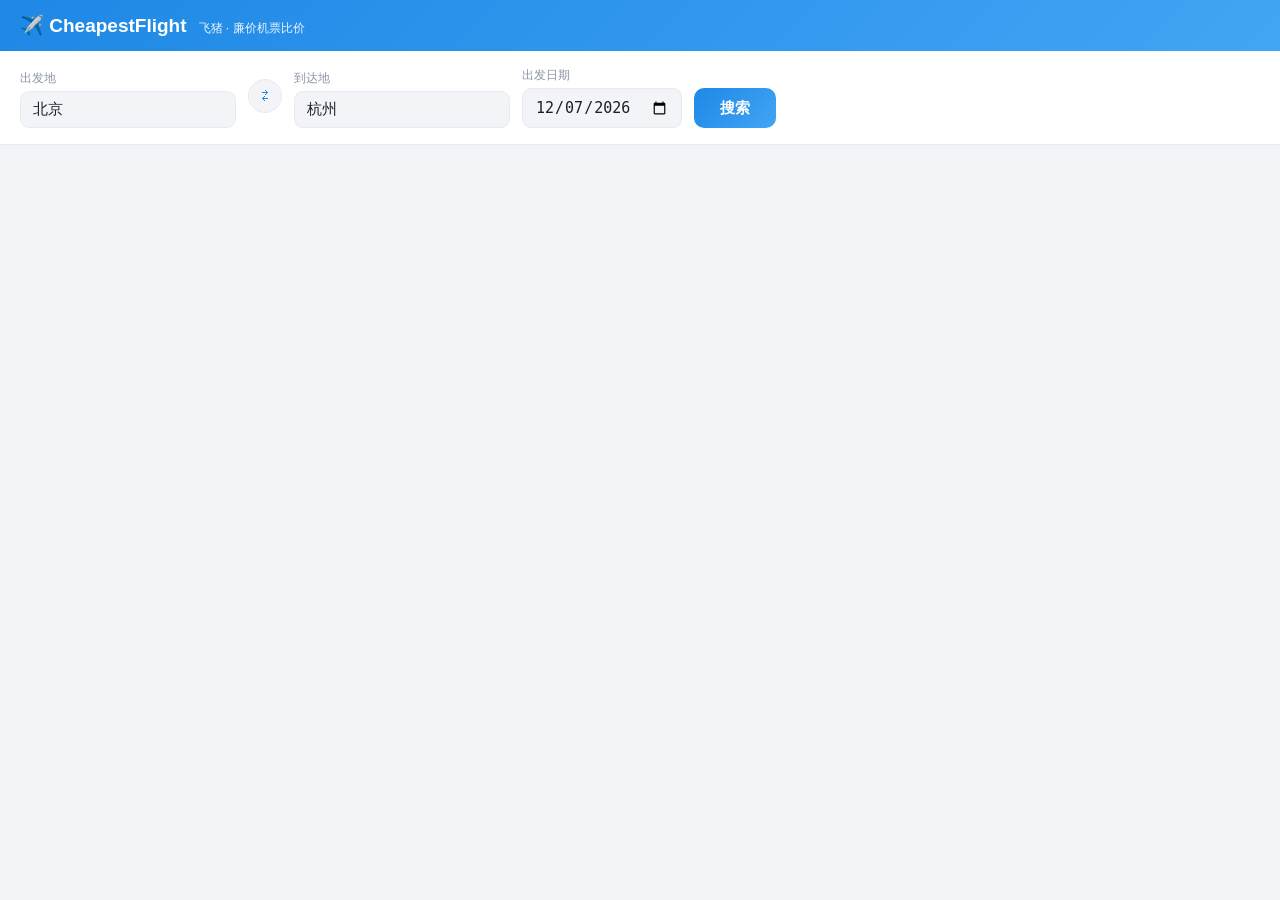
==== web/index.html @ 6965d368 "PC 版 F1 实现：登录态 Chrome 抓取 + 自建前端卡片/排序/筛选 - app.py(Flask): /api/search /api/login /api/cities，托管前端，自动开" ====
<!DOCTYPE html>
<html lang="zh-CN">
<head>
<meta charset="utf-8">
<meta name="viewport" content="width=device-width, initial-scale=1">
<title>CheapestFlight · 廉价机票</title>
<link rel="stylesheet" href="style.css">
</head>
<body>
  <header class="topbar">
    <div class="brand">✈️ CheapestFlight</div>
    <div class="sub">飞猪 · 廉价机票比价</div>
  </header>

  <div id="loginBanner" class="banner hidden">
    <span>⚠️ 尚未登录淘宝，无法获取搜索结果。</span>
    <button id="loginBtn">打开登录</button>
    <span class="banner-note">在弹出的浏览器窗口扫码登录后，回来点搜索。</span>
  </div>

  <section class="searchbar">
    <div class="field">
      <label>出发地</label>
      <input id="dep" list="cities" placeholder="城市名 / 三字码" autocomplete="off" value="北京">
    </div>
    <button id="swap" title="交换" class="swap">⇄</button>
    <div class="field">
      <label>到达地</label>
      <input id="arr" list="cities" placeholder="城市名 / 三字码" autocomplete="off" value="杭州">
    </div>
    <div class="field">
      <label>出发日期</label>
      <input id="date" type="date">
    </div>
    <button id="searchBtn" class="search">搜索</button>
    <datalist id="cities"></datalist>
  </section>

  <section id="controls" class="controls hidden">
    <div class="sorts">
      <span class="ctl-label">排序</span>
      <button class="sort" data-key="dep">出发时间<i></i></button>
      <button class="sort" data-key="arr">到达时间<i></i></button>
      <button class="sort active" data-key="price">价格<i>↑</i></button>
      <button class="sort" data-key="dur">飞行时间<i></i></button>
    </div>
    <div class="filters">
      <span class="ctl-label">筛选</span>
      <button class="filt active" data-f="all">全部</button>
      <button class="filt" data-f="direct">仅直飞</button>
      <button class="filt" data-f="transfer">仅中转</button>
    </div>
    <div id="summary" class="summary"></div>
  </section>

  <main id="results" class="results"></main>
  <div id="status" class="status"></div>

  <script src="app.js"></script>
</body>
</html>
---- web/style.css ----
* { box-sizing: border-box; }
:root {
  --bg: #f2f4f7; --card: #fff; --ink: #1a2029; --muted: #8a94a4;
  --brand: #1E88E5; --brand2: #42A5F5; --line: #e7ebf0;
  --direct: #16a34a; --transfer: #d97706; --price: #e5442f;
}
@media (prefers-color-scheme: dark) {
  :root { --bg:#0f1216; --card:#171b21; --ink:#e6e9ee; --muted:#8a94a4; --line:#252b33; }
}
body { margin:0; font-family:-apple-system,"PingFang SC","Microsoft YaHei",sans-serif;
  background:var(--bg); color:var(--ink); font-size:14px; }

.topbar { display:flex; align-items:baseline; gap:12px; padding:14px 20px;
  background:linear-gradient(135deg,var(--brand),var(--brand2)); color:#fff; }
.topbar .brand { font-size:19px; font-weight:700; }
.topbar .sub { font-size:12px; opacity:.9; }

.banner { display:flex; align-items:center; gap:12px; flex-wrap:wrap;
  background:#fff7ed; color:#9a3412; padding:10px 20px; border-bottom:1px solid #fed7aa; }
.banner button { background:#ea580c; color:#fff; border:0; border-radius:8px; padding:6px 14px; cursor:pointer; }
.banner-note { font-size:12px; color:#c2712c; }

.searchbar { display:flex; align-items:flex-end; gap:12px; flex-wrap:wrap;
  padding:16px 20px; background:var(--card); border-bottom:1px solid var(--line); position:sticky; top:0; z-index:5; }
.field { display:flex; flex-direction:column; gap:4px; }
.field label { font-size:12px; color:var(--muted); }
.field input { border:1px solid var(--line); background:var(--bg); color:var(--ink);
  border-radius:9px; padding:9px 12px; font-size:15px; min-width:130px; }
.field input:focus { outline:2px solid var(--brand); border-color:transparent; }
.swap { align-self:center; margin-bottom:4px; background:var(--bg); border:1px solid var(--line);
  color:var(--brand); border-radius:50%; width:34px; height:34px; cursor:pointer; font-size:16px; }
.search { background:linear-gradient(135deg,var(--brand),var(--brand2)); color:#fff; border:0;
  border-radius:10px; padding:11px 26px; font-size:15px; font-weight:600; cursor:pointer; height:40px; }
.search:disabled { opacity:.6; cursor:default; }

.controls { display:flex; align-items:center; gap:20px; flex-wrap:wrap; padding:12px 20px;
  background:var(--card); border-bottom:1px solid var(--line); position:sticky; top:73px; z-index:4; }
.ctl-label { font-size:12px; color:var(--muted); margin-right:6px; }
.sorts,.filters { display:flex; align-items:center; gap:6px; }
.sort,.filt { background:var(--bg); border:1px solid var(--line); color:var(--ink);
  border-radius:8px; padding:6px 12px; cursor:pointer; font-size:13px; }
.sort.active,.filt.active { background:var(--brand); color:#fff; border-color:var(--brand); }
.sort i { font-style:normal; margin-left:3px; font-size:11px; }
.summary { margin-left:auto; font-size:13px; color:var(--muted); }
.summary b { color:var(--price); font-size:15px; }

.results { padding:16px 20px; display:flex; flex-direction:column; gap:12px; max-width:900px; margin:0 auto; }
.card { background:var(--card); border:1px solid var(--line); border-radius:14px; padding:16px 18px;
  display:flex; align-items:center; gap:18px; }
.card .leg { display:flex; align-items:center; gap:14px; flex:1; }
.time { text-align:center; min-width:74px; }
.time .t { font-size:22px; font-weight:700; letter-spacing:.5px; }
.time .ap { font-size:12px; color:var(--muted); margin-top:2px; white-space:nowrap; }
.mid { flex:1; text-align:center; }
.mid .dur { font-size:12px; color:var(--muted); }
.mid .bar { height:2px; background:var(--line); position:relative; margin:6px 0; border-radius:2px; }
.mid .bar::after { content:"✈"; position:absolute; right:-2px; top:-9px; font-size:12px; color:var(--brand); }
.mid .badge { font-size:12px; font-weight:600; }
.mid .badge.direct { color:var(--direct); }
.mid .badge.transfer { color:var(--transfer); }
.cross { color:var(--price); font-size:11px; vertical-align:super; margin-left:2px; }
.airlines { min-width:120px; font-size:12px; color:var(--muted); }
.airlines .no { color:var(--ink); font-weight:600; }
.price { text-align:right; min-width:96px; }
.price .p { color:var(--price); font-size:22px; font-weight:700; }
.price .p small { font-size:13px; }
.price .tax { font-size:11px; color:var(--muted); }

.status { text-align:center; color:var(--muted); padding:24px; }
.hidden { display:none !important; }
.spin { display:inline-block; width:16px; height:16px; border:2px solid var(--line);
  border-top-color:var(--brand); border-radius:50%; animation:sp .7s linear infinite; vertical-align:-3px; margin-right:6px; }
@keyframes sp { to { transform:rotate(360deg); } }
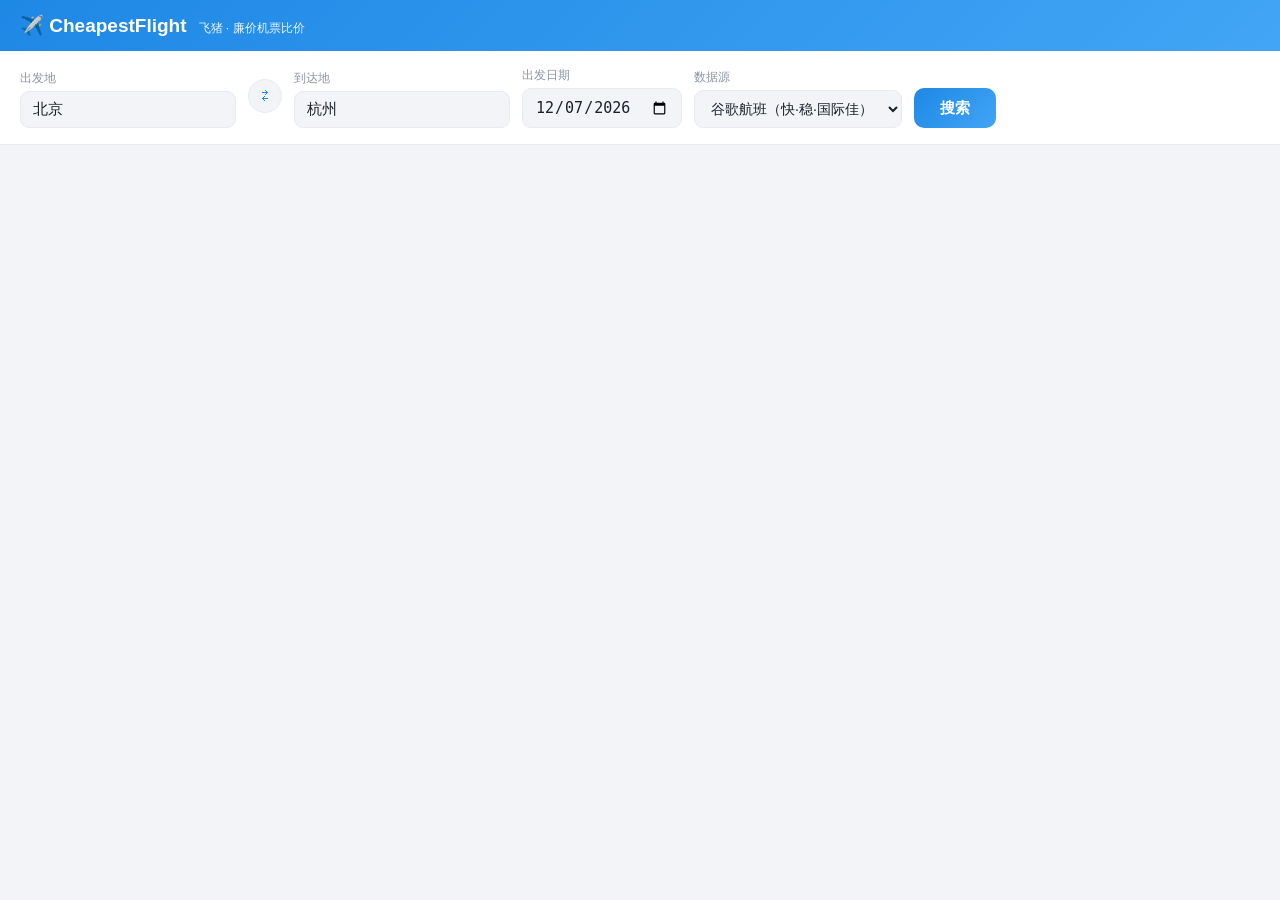
==== commit 9467bc2f: "数据源转向 Google Flights（默认）：单次HTTP、免登录、快而稳 - sources/google.py：fast-flights 构造 tfs URL + requests 抓取，解析" ====
--- a/web/index.html
+++ b/web/index.html
@@ -32,6 +32,13 @@
       <label>出发日期</label>
       <input id="date" type="date">
     </div>
+    <div class="field">
+      <label>数据源</label>
+      <select id="source">
+        <option value="google">谷歌航班（快·稳·国际佳）</option>
+        <option value="fliggy">飞猪（国内特价·需登录）</option>
+      </select>
+    </div>
     <button id="searchBtn" class="search">搜索</button>
     <datalist id="cities"></datalist>
   </section>
--- a/web/style.css
+++ b/web/style.css
@@ -27,6 +27,8 @@
 .field input { border:1px solid var(--line); background:var(--bg); color:var(--ink);
   border-radius:9px; padding:9px 12px; font-size:15px; min-width:130px; }
 .field input:focus { outline:2px solid var(--brand); border-color:transparent; }
+.field select { border:1px solid var(--line); background:var(--bg); color:var(--ink);
+  border-radius:9px; padding:9px 12px; font-size:14px; }
 .swap { align-self:center; margin-bottom:4px; background:var(--bg); border:1px solid var(--line);
   color:var(--brand); border-radius:50%; width:34px; height:34px; cursor:pointer; font-size:16px; }
 .search { background:linear-gradient(135deg,var(--brand),var(--brand2)); color:#fff; border:0;
